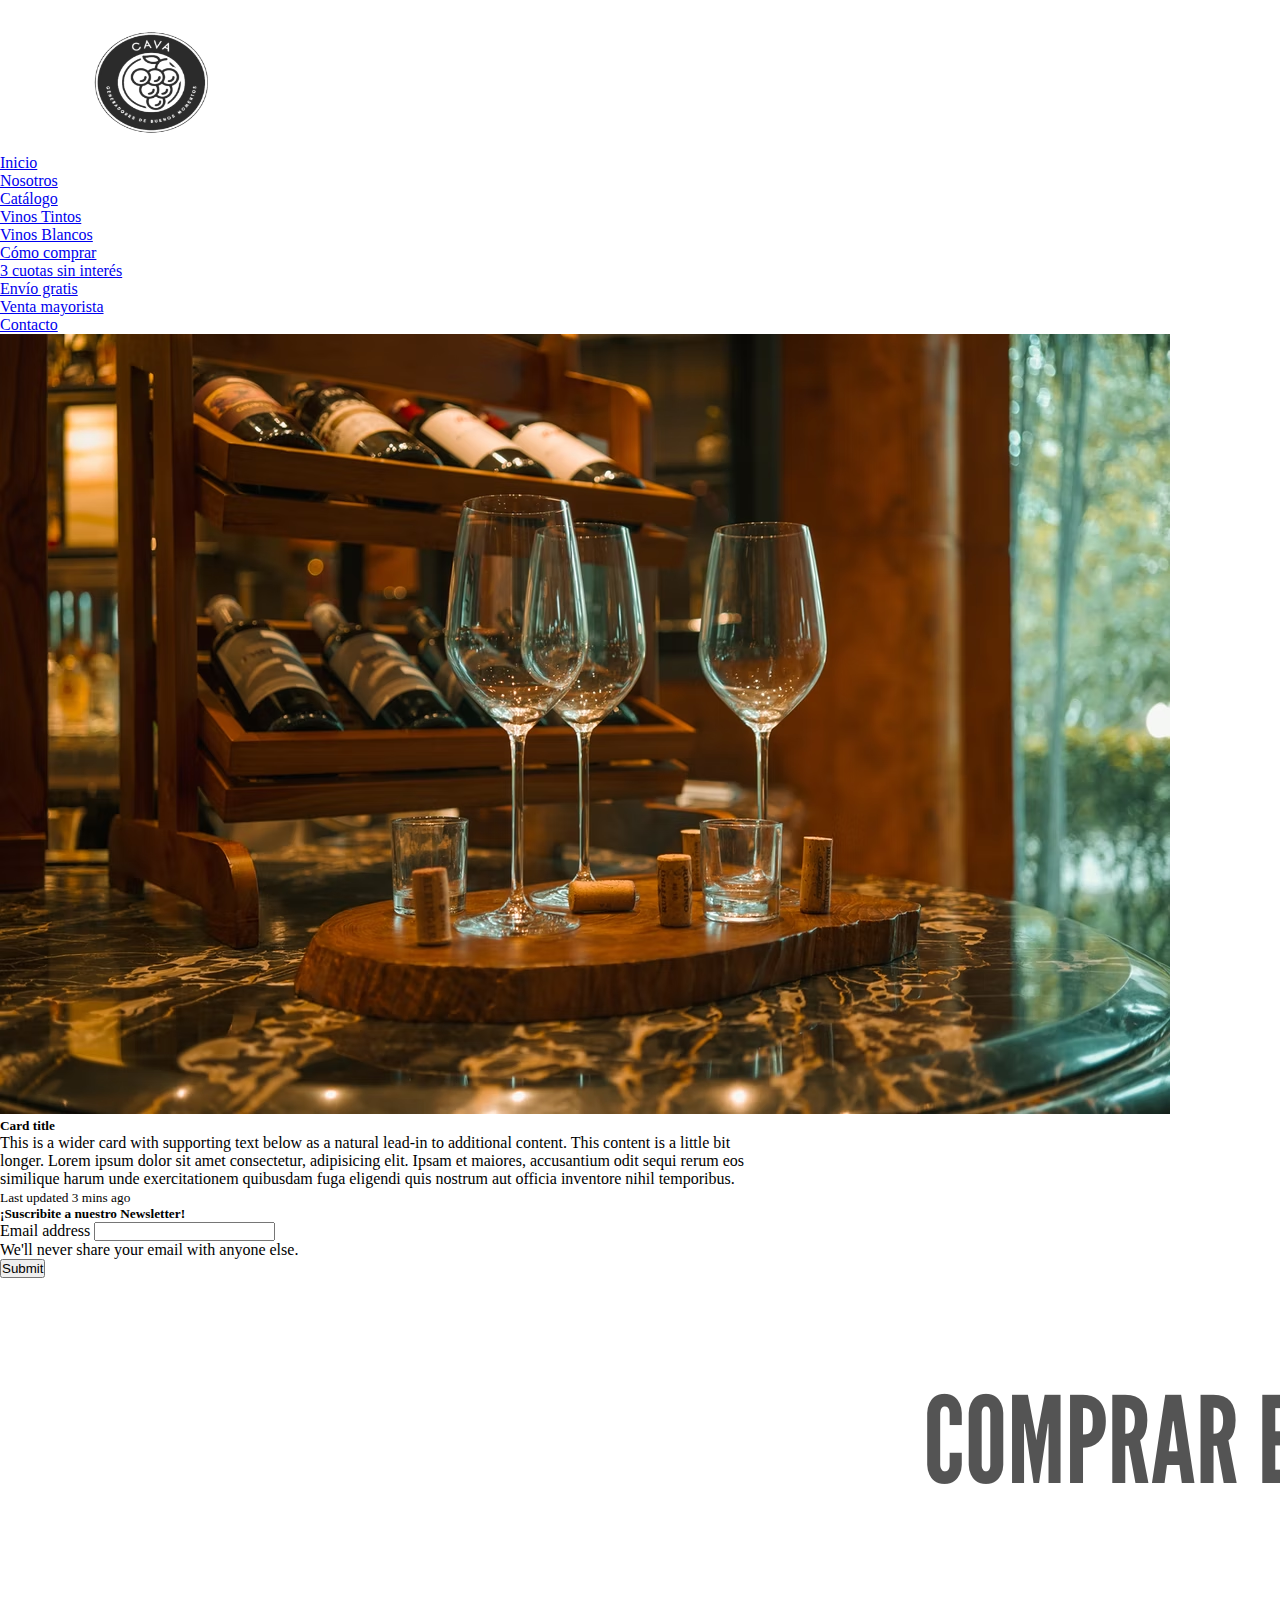
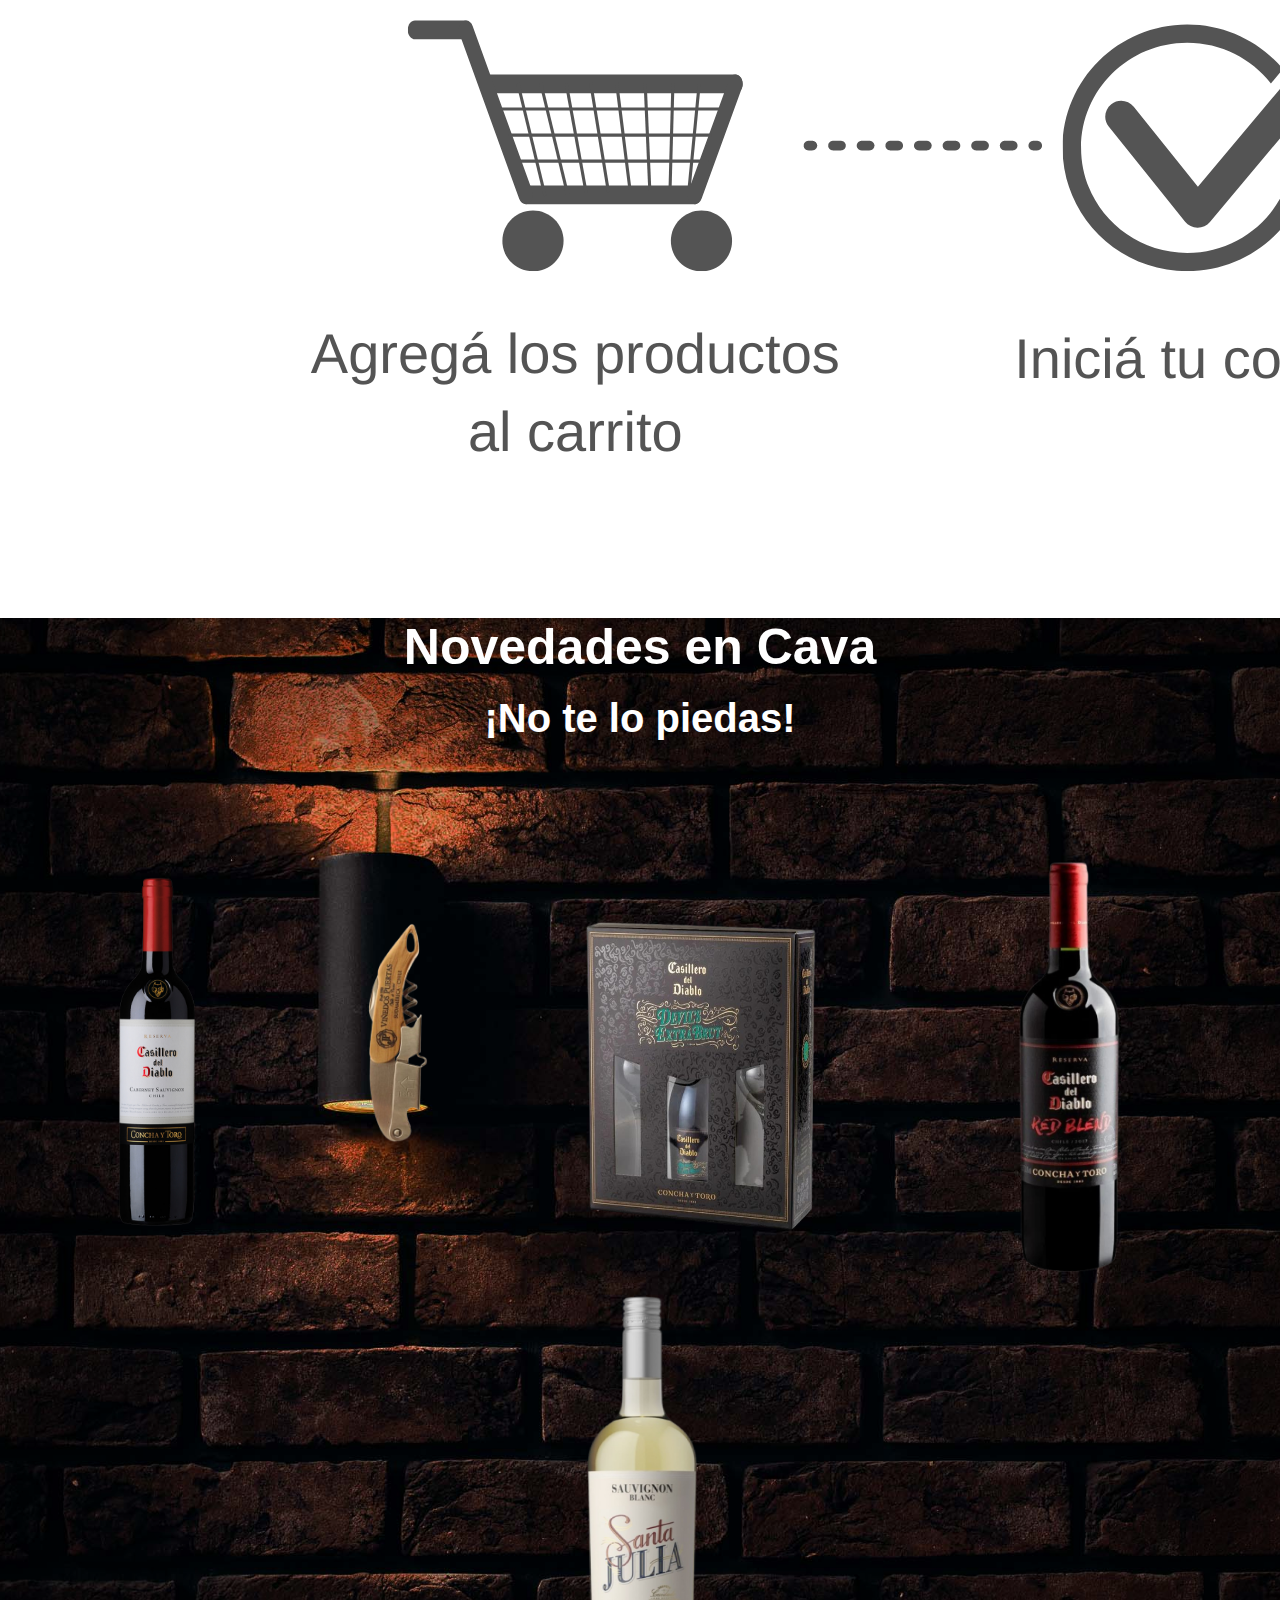
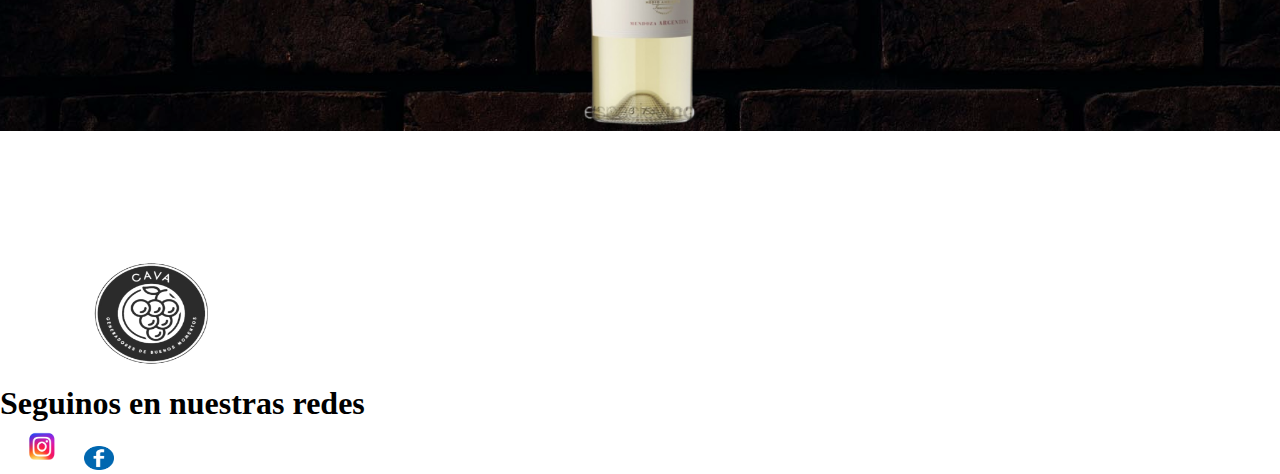
==== index.html @ 1de01f01 "subida de proyecto tienda digital de vinos" ====
<!DOCTYPE html>
<html lang="en">
<head>
    <meta charset="UTF-8">
    <meta http-equiv="X-UA-Compatible" content="IE=edge">
    <meta name="viewport" content="width=device-width, initial-scale=1.0">
    <title>Cava</title>
    <link rel="stylesheet" href="./css/style.css">
    <!-- Bootstrap css -->
    <!-- CSS only -->
<link href="https://cdn.jsdelivr.net/npm/bootstrap@5.2.0-beta1/dist/css/bootstrap.min.css" rel="stylesheet" integrity="sha384-0evHe/X+R7YkIZDRvuzKMRqM+OrBnVFBL6DOitfPri4tjfHxaWutUpFmBp4vmVor" crossorigin="anonymous">
</head>
<body >
    <header>
    <nav class="navbar bg-light">
        <div class="container  p-2 text-dark">
          <a class="navbar-brand " href="./index.html">
            <img src="./img/logoC.png" alt="logoCava" width="300" height="150">
          </a>
          <ul class="nav nav-pills">
            <li class="nav-item">
              <a class="nav-link active" aria-current="page" href="./index.html">Inicio</a>
            </li>
            <li class="nav-item">
              <a class="nav-link" href="./pages/nosotros.html">Nosotros</a>
            </li>
            <li class="nav-item dropdown">
                <a class="nav-link dropdown-toggle" href="./pages/catalogo.html" id="navbarScrollingDropdown" role="button" data-bs-toggle="dropdown" aria-expanded="false">
                  Catálogo
                </a>
                <ul class="dropdown-menu" aria-labelledby="navbarScrollingDropdown">
                  <li><a class="dropdown-item" href="./pages/Catalogo.html#vinosTintos">Vinos Tintos</a></li>
                  <li><a class="dropdown-item" href="./pages/Catalogo.html#vinosBlancos">Vinos Blancos</a></li>
                </ul>
                <li class="nav-item dropdown">
                    <a class="nav-link dropdown-toggle" href="./pages/comoComprar.html" id="navbarScrollingDropdown" role="button" data-bs-toggle="dropdown" aria-expanded="false">
                      Cómo comprar
                    </a>
                    <ul class="dropdown-menu" aria-labelledby="navbarScrollingDropdown">
                      <li><a class="dropdown-item" href="./pages/comoComprar.html#3cuotas">3 cuotas sin interés</a></li>
                      <li><a class="dropdown-item" href="./pages/comoComprar.html#envio-gratis">Envío gratis</a></li>
                      <li><a class="dropdown-item" href="./pages/contacto.html">Venta mayorista</a></li>
                    </ul>
            <li class="nav-item">
              <a class="nav-link" href="./pages/contacto.html">Contacto</a>
            </li>
          
          </ul>
        </div>
     
      </nav>
    </header>

    <article class="inicio d-flex mx-3 justify-content-around">

      <div class="presentacion my-3text-justify">
        <div class="row g-4">
          <div class="col-md-9">
            <img src="./img/copasVino.avif" class="img-fluid " alt="copasVino" >
          </div>
          <div class="col-md-3">
            <div class="card-body">
              <h5 class="card-title">Card title</h5>
              <p class="card-text">This is a wider card with supporting text below as a natural lead-in to additional content. This content is a little bit longer. Lorem ipsum dolor sit amet consectetur, adipisicing elit. Ipsam et maiores, accusantium odit sequi rerum eos similique harum unde exercitationem quibusdam fuga eligendi quis nostrum aut officia inventore nihil temporibus.</p>
              <p class="card-text"><small class="text-muted">Last updated 3 mins ago</small></p>
            </div>
          </div>
        </div>
      </div>
      

      <div class="newsletter">
        <div class="card mx-5 my-3 col-md-8">
          <div class="card-body mx-5 my-3">
            <h5 class="card-title mb-4">¡Suscribite a nuestro Newsletter!</h5>
            <form>
              <div>
                <label for="exampleInputEmail1" class="form-label">Email address</label>
                <input type="email" class="form-control" id="exampleInputEmail1" aria-describedby="emailHelp">
                <div id="emailHelp" class="form-text">We'll never share your email with anyone else.</div>
              </div>
              <button type="submit" class="btn btn-primary mt-2">Submit</button>
            </form>
          </div>
        </div>
      </div>


    </article>

    <section class="pasosCompra">
      <img src="./img/comprar-pasos.png" class="img-fluid mt-5" alt="pasos para la compra">
    </section>

    <main class="contenido mt-5">
        <div class="containerNovedades p-5">
            <div class="d-flex justify-content-between flex-column text-center mt-5 pt-5 pb-5 ">
                <h1 class="cartelNeon ">Novedades en Cava</h1>
                <h2 class="cartelNeon ">¡No te lo piedas!</h2>
            </div>
        

            <div class=" novedadesVinos bg-secondary bg-opacity-25">
              <img class="foto1" src="./img/productosNovedades/casilleroCabernet.png" alt="casilleroCabernet" width="250px" height="400px">
              <img class="foto2" src="./img/productosNovedades/descorchadorDobleTiempo.png" alt="descorchadorDt" width="150px" height="350px">
              <img class="foto3" src="./img/productosNovedades/packCasillero.png" alt="packCasillero" width="370px" height="450px">
              <img class="foto4" src="./img/productosNovedades/casilleroRedBlend.png" alt="casilleroRedBlend" width="auto" height="450px">
              <img class="foto5" src="./img/productosNovedades/santajSauvignonBlanc.png" alt="santajSauvignonBlanc" width="auto" height="440px">
            </div>
        </div>
        
    </main>
 
    <footer>
        <nav class="navbar bg-light">
            <div class="container p-2 text-dark">
              <a class="navbar-brand" href="./index.html">
                <img src="./img/logoC.png" alt="logoCava" width="300" height="150">
              </a>
             
              <div class="footerRedes">
                <h1 class="text-dark text-opacity-50 fs-3 mr-4">Seguinos en nuestras redes</h1>
                <div class="iconos d-flex align-items-center justify-content-center mt-2">
                  <a class="navbar-brand" href="https://www.instagram.com/">
                    <img src="./img/iconoI.png" alt="logoIG" width="80" height="48" class="d-inline-block align-text-top"></a>
                  <a class="navbar-brand" href="https://www.facebook.com/">
                    <img src="./img/fbIcon.png" alt="logoFB" width="30" height="24" class="d-inline-block align-text-top"></a>
                </div>
                
              </div>
            
              </div>
          </nav>


    </footer> 

<!-- Bootstrap JS -->
<!-- JavaScript Bundle with Popper -->
<script src="https://cdn.jsdelivr.net/npm/bootstrap@5.2.0-beta1/dist/js/bootstrap.bundle.min.js" integrity="sha384-pprn3073KE6tl6bjs2QrFaJGz5/SUsLqktiwsUTF55Jfv3qYSDhgCecCxMW52nD2" crossorigin="anonymous"></script>  
</body>
</html>
---- css/style.css ----
/* APLICA A TODAS LAS HTML */
/* ESTILOS
font-family: 'Gentium Plus', serif;
font-family: 'Raleway', sans-serif;
font-family: 'Open Sans', sans-serif;
 */

 *{
    box-sizing: border-box;
    padding: 0;
    margin: 0;
 }
 
 @media screen and (max-width:960px) {
    header{
       display: flex;
       flex-direction: column;
    }
 
    header .navbar-brand {
       margin: 0 auto 10px ;
    }
 
 
    footer{
       flex-direction: column;
       margin: 15px auto;
    }
    footer .navbar-brand{
       margin: 0 auto;
    } 
    footer .iconos img{
       width: 100%;
    }
 }
 
 
 /* INDEX */
 .presentacion{
    max-width: 60%;
 }
 
  .pasosCompra{
    margin: auto;
    max-width: 60%;
  }
  
 
  .containerNovedades{
    background-image: url(../img/fondoNovedades.jpg);
    background-size: cover;
    background-position: center;
    box-shadow: inset 0 0 100px 150px rgba(0, 0, 0, .3);
     display: block;
     color: white;
     align-items: center;
  }
  
  .contenido h1{
     display: flex;
     justify-content: center;
     text-align: center;
     font-size: 50px;
     font-family: 'Open Sans', sans-serif;
   }
  
   .contenido h2{
     margin: 20px auto;
     text-align: center;
     font-size: 40px;
     font-family: 'Open Sans', sans-serif;
   }
  .cartelNeon{
     animation: neon 2s infinite alternate;
  }
  
  /*  .contenido .descuento{
     margin-top: 80px;
     text-align: center;
     font-size: 30px;
     font-family: 'Open Sans', sans-serif;
  }
     .descuento{
     animation: descuentoNeon 2s infinite alternate;
   } */
  
  /* ANIMACIONES */
  @keyframes neon {
     0%, 10%, 15%, 20%, 30%, 35%, 40%, 50%, 55%, 60%, 70%, 75%, 80%, 85%, 90%, 100%{
        text-shadow: 0 0 25px #3485ff,
                     0 0 35px #00246c, 
                     0 0 30px #00246c, 
                     0 0 50px #3485ff; 
     }
     10%, 15%, 60%{
        text-shadow: none;
     }
   } 
  
  /*  @keyframes descuentoNeon {
     0%, 10%, 15%, 20%, 30%, 35%, 40%, 50%, 55%, 60%, 70%, 75%, 80%, 85%, 90%, 100%{
        text-shadow: 0 0 4px #fff,
                     0 0 15px #ff0, 
                     0 0 30px #ff8000, 
                     0 0 50px #ff8000; 
     }
     10%, 15%, 60%{
        text-shadow: none;
     }
   }  */
 
   .contenido .novedadesVinos {
    display: flex;
    flex-direction: row;
    flex-wrap: wrap;
    justify-content: space-around;
    margin: 100px 25px 100px 25px;
 }
 @media (max-width: 1200px) {
    .inicio{
       display: flex;
       flex-direction: column;
       justify-content: center;
    }
    .presentacion {
       display: contents;
    
    }
    .inicio .newsletter .card-title{
      font-size: 100%;
    }
    .inicio .newsletter .card-body{
       margin: 0;
       padding: 0;
    }
 }
 @media (max-width: 960px){
   
 
    .contenido h1{
       font-size: 5vw;
       font-family: 'Open Sans', sans-serif;
     }
    
     .contenido h2{
       font-size: 4vw;
       font-family: 'Open Sans', sans-serif;
     }
    
    .contenido .novedadesVinos {
       margin: 20% 25px 100px 25px;
    }
 
 .contenido .novedadesVinos img{
       width: 30%;
       height: 50vh;
       margin-top: 15px;
 }
 }
 
 @media (max-width: 680px){
    .contenido .novedadesVinos img{
       width: 50%;
       height: 60vh;
       margin-top: 15px;
 }
 .inicio .newsletter .card{
    margin: 0;
 }
 
 .contenido .novedadesVinos img{
    width: 50%;
    height: 30vh;
    margin-top: 15px;
 }
 }
 
 /* */
 
 
 /* CONTACTO.HTML */
 
 #contacto {
    background-image: url(../img/contactoFondo.jpg);
    background-size: cover;
    height: 100vh;
 
 }
 
 #contacto .formularioContacto{
    display: flex;
    justify-content: center;
    padding-top: 20vw;
  
 }
 
 .formularioContacto form div{
    padding: 3px;
    background-color: rgb(247, 244, 242, 0.3);
    display: flex;
    flex-direction: column;
    padding: 5px 15px;
 }
 @media screen and(max-width:960px) {
 .formularioContacto form div input{
    width: 10vh;
  }
 }
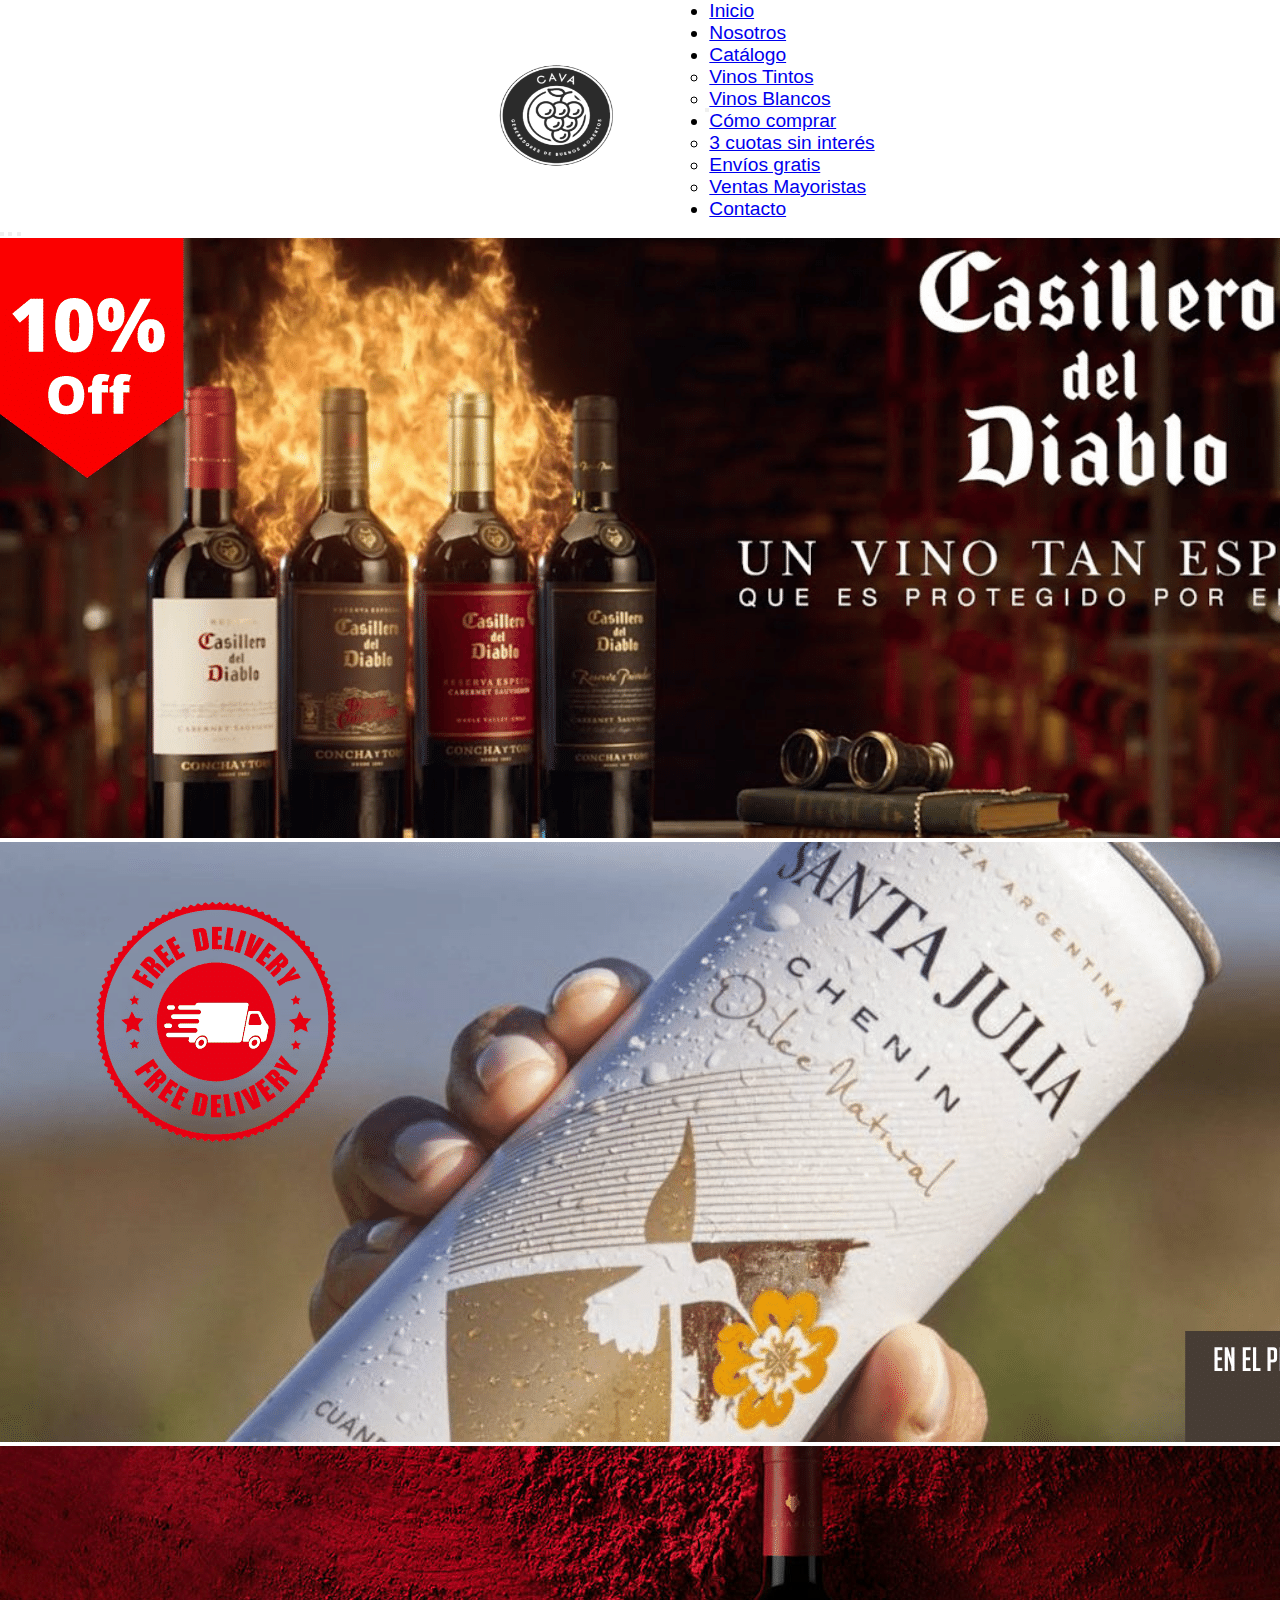
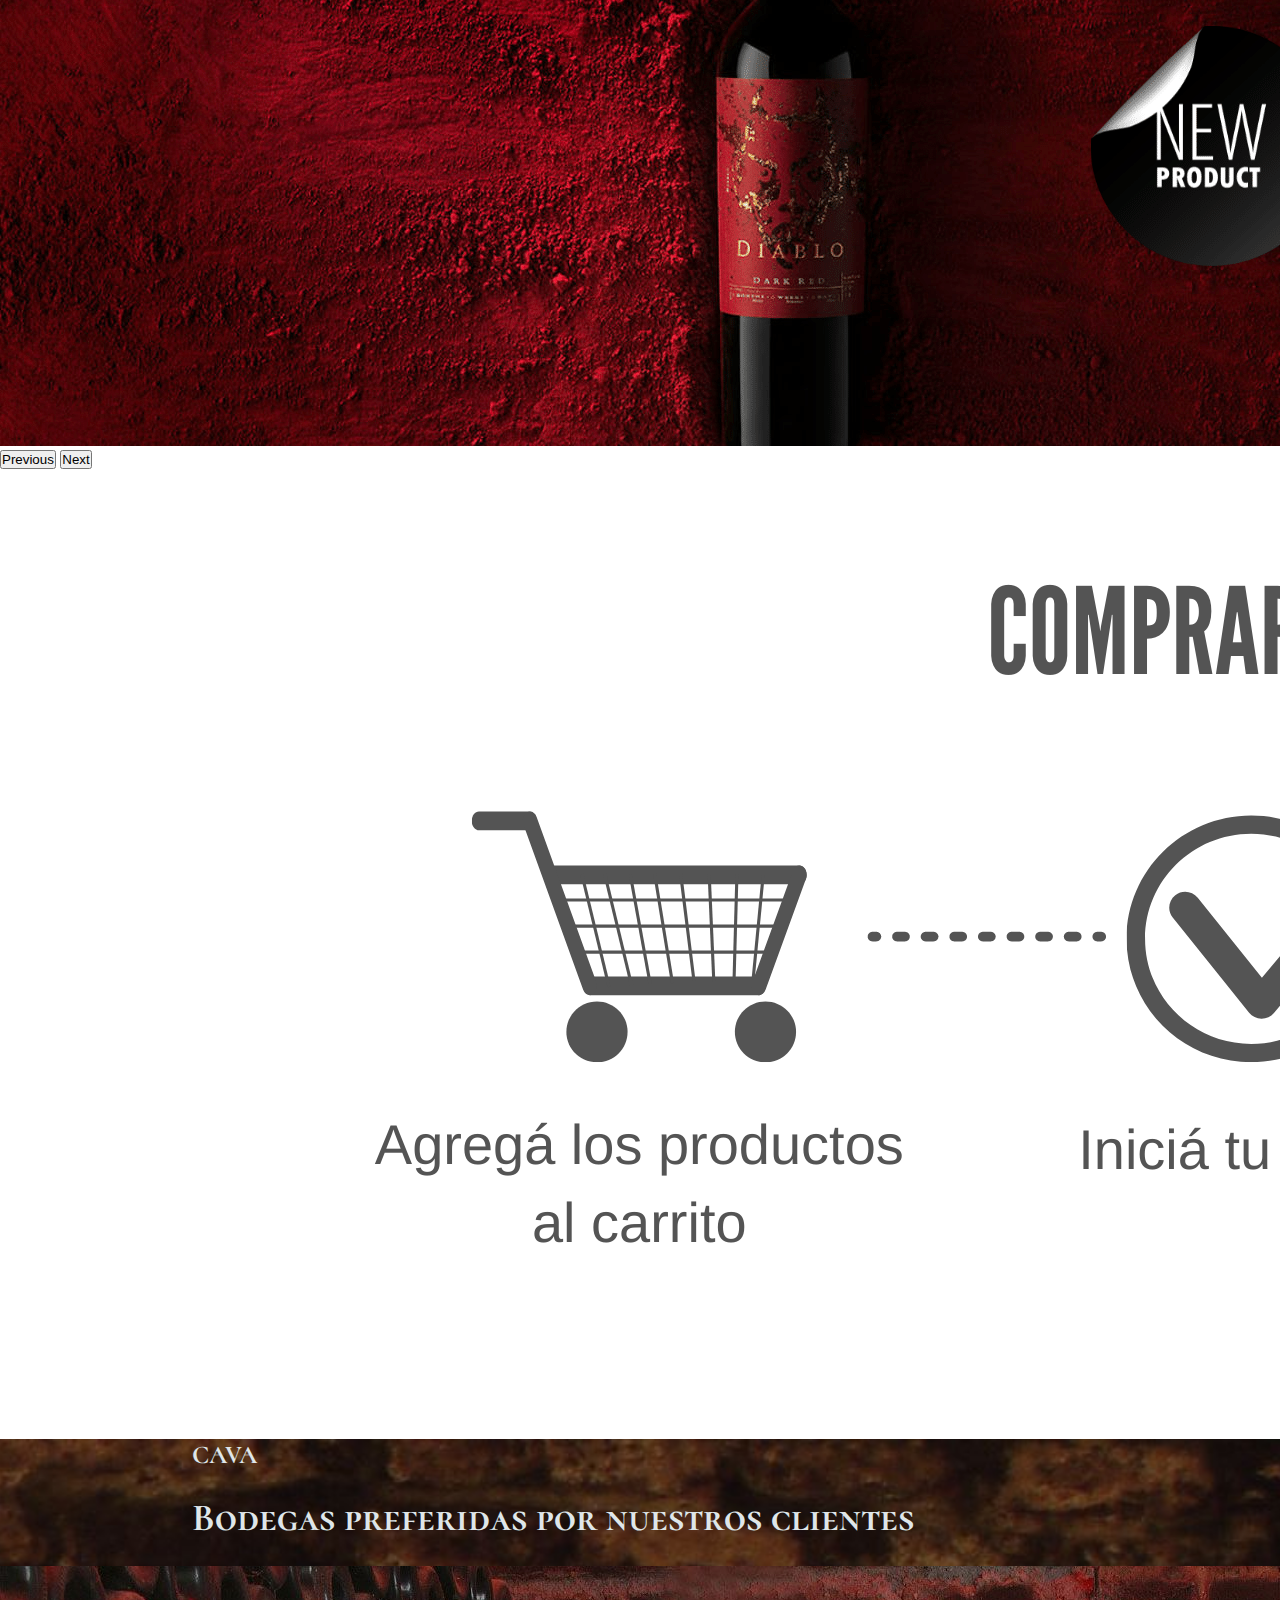
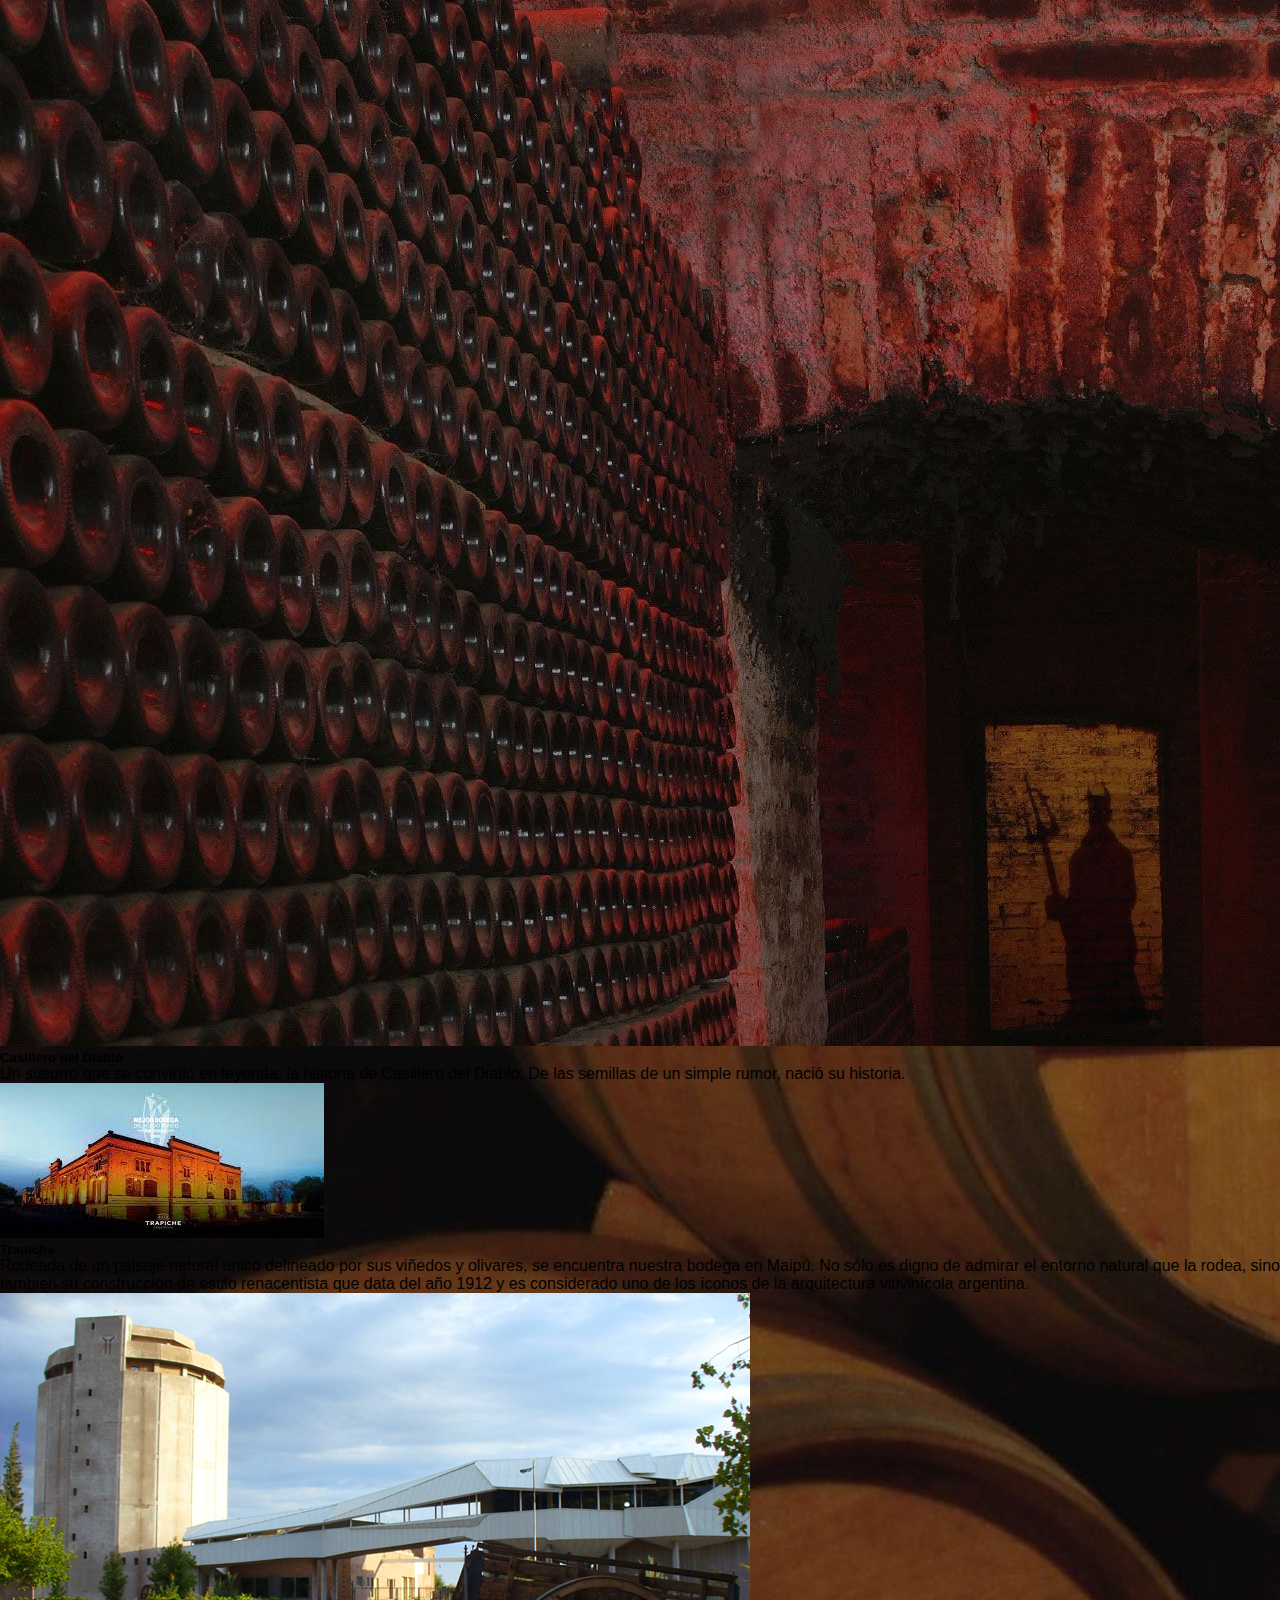
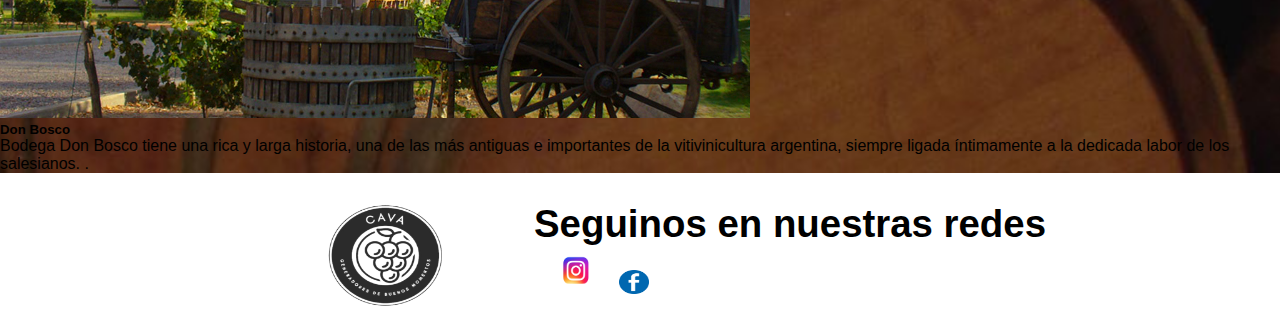
==== commit 63c8265a: "Trabajo para la tercera entrega del proyecto." ====
--- a/index.html
+++ b/index.html
@@ -1,23 +1,33 @@
 <!DOCTYPE html>
 <html lang="en">
-<head>
+  <head>
     <meta charset="UTF-8">
     <meta http-equiv="X-UA-Compatible" content="IE=edge">
     <meta name="viewport" content="width=device-width, initial-scale=1.0">
-    <title>Cava</title>
-    <link rel="stylesheet" href="./css/style.css">
+    <!-- SEO -->
+    <meta name="description" content="Tienda de vinos. Contamos con una amplia gama de etiquetas seleccionadas para nuestros clientes, podrás elegir entre distintas bodegas. Apostamos a los buenos momentos ">
+    <meta name="keywords" content="vinos, momentos, bodegas, tienda, compra">
+    <title>CAVA | Home</title>
+    <!-- CSS -->
+    <link rel="stylesheet" href="./sass/main.css">
+    <!-- FONTS -->
+    <link href="https://fonts.googleapis.com/css2?family=Cormorant+SC:wght@500&display=swap" rel="stylesheet">
     <!-- Bootstrap css -->
     <!-- CSS only -->
-<link href="https://cdn.jsdelivr.net/npm/bootstrap@5.2.0-beta1/dist/css/bootstrap.min.css" rel="stylesheet" integrity="sha384-0evHe/X+R7YkIZDRvuzKMRqM+OrBnVFBL6DOitfPri4tjfHxaWutUpFmBp4vmVor" crossorigin="anonymous">
-</head>
+    <link href="https://cdn.jsdelivr.net/npm/bootstrap@5.2.0-beta1/dist/css/bootstrap.min.css" rel="stylesheet" integrity="sha384-0evHe/X+R7YkIZDRvuzKMRqM+OrBnVFBL6DOitfPri4tjfHxaWutUpFmBp4vmVor" crossorigin="anonymous">
+  </head>
 <body >
-    <header>
-    <nav class="navbar bg-light">
-        <div class="container  p-2 text-dark">
-          <a class="navbar-brand " href="./index.html">
-            <img src="./img/logoC.png" alt="logoCava" width="300" height="150">
-          </a>
-          <ul class="nav nav-pills">
+<header>
+    <nav class="navbar navbar-expand-lg bg-light ">
+      <div class="container p-2 ">
+        <a class="navbar-brand " href="./index.html">
+          <img src="./img/logoC.png" alt="logoCava" width="300" height="150">
+        </a>
+        <button class="navbar-toggler" type="button" data-bs-toggle="collapse" data-bs-target="#navbarSupportedContent" aria-controls="navbarSupportedContent" aria-expanded="false" aria-label="Toggle navigation">
+          <span class="navbar-toggler-icon"></span>
+        </button>
+        <div class=" collapse navbar-collapse" id="navbarSupportedContent">
+          <ul class="navbar-nav me-auto mb-2 mb-lg-0 m-auto">
             <li class="nav-item">
               <a class="nav-link active" aria-current="page" href="./index.html">Inicio</a>
             </li>
@@ -25,89 +35,103 @@
               <a class="nav-link" href="./pages/nosotros.html">Nosotros</a>
             </li>
             <li class="nav-item dropdown">
-                <a class="nav-link dropdown-toggle" href="./pages/catalogo.html" id="navbarScrollingDropdown" role="button" data-bs-toggle="dropdown" aria-expanded="false">
-                  Catálogo
-                </a>
-                <ul class="dropdown-menu" aria-labelledby="navbarScrollingDropdown">
-                  <li><a class="dropdown-item" href="./pages/Catalogo.html#vinosTintos">Vinos Tintos</a></li>
-                  <li><a class="dropdown-item" href="./pages/Catalogo.html#vinosBlancos">Vinos Blancos</a></li>
-                </ul>
-                <li class="nav-item dropdown">
-                    <a class="nav-link dropdown-toggle" href="./pages/comoComprar.html" id="navbarScrollingDropdown" role="button" data-bs-toggle="dropdown" aria-expanded="false">
-                      Cómo comprar
-                    </a>
-                    <ul class="dropdown-menu" aria-labelledby="navbarScrollingDropdown">
-                      <li><a class="dropdown-item" href="./pages/comoComprar.html#3cuotas">3 cuotas sin interés</a></li>
-                      <li><a class="dropdown-item" href="./pages/comoComprar.html#envio-gratis">Envío gratis</a></li>
-                      <li><a class="dropdown-item" href="./pages/contacto.html">Venta mayorista</a></li>
-                    </ul>
+              <a class="nav-link dropdown-toggle" href="./pages/catalogo.html" id="navbarDropdown" role="button" data-bs-toggle="dropdown" aria-expanded="false">
+                Catálogo
+              </a>
+              <ul class="dropdown-menu" aria-labelledby="navbarDropdown">
+                <li><a class="dropdown-item" href="./pages/Catalogo.html#vinosTintos">Vinos Tintos</a></li>
+                <li><a class="dropdown-item" href="./pages/Catalogo.html#vinosBlancos">Vinos Blancos</a></li>
+              </ul>
+            </li>
+            <li class="nav-item dropdown">
+              <a class="nav-link dropdown-toggle" href="./pages/catalogo.html" id="navbarDropdown" role="button" data-bs-toggle="dropdown" aria-expanded="false">
+                Cómo comprar
+              </a>
+              <ul class="dropdown-menu" aria-labelledby="navbarDropdown">
+                <li><a class="dropdown-item" href="./pages/comoComprar.html#3cuotas">3 cuotas sin interés</a></li>
+                <li><a class="dropdown-item" href="./pages/comoComprar.html#envio-gratis">Envíos gratis</a></li>
+                <li><a class="dropdown-item" href="./pages/contacto.html">Ventas Mayoristas</a></li>
+              </ul>
+            </li>
             <li class="nav-item">
               <a class="nav-link" href="./pages/contacto.html">Contacto</a>
             </li>
-          
-          </ul>
         </div>
-     
-      </nav>
-    </header>
-
-    <article class="inicio d-flex mx-3 justify-content-around">
-
-      <div class="presentacion my-3text-justify">
-        <div class="row g-4">
-          <div class="col-md-9">
-            <img src="./img/copasVino.avif" class="img-fluid " alt="copasVino" >
+      </div>
+    </nav>
+  </header> 
+ 
+    <main>
+      <div id="carouselExampleIndicators" class="carousel slide" data-bs-ride="true">
+        <div class="carousel-indicators">
+          <button type="button" data-bs-target="#carouselExampleIndicators" data-bs-slide-to="0" class="active" aria-current="true" aria-label="Slide 1"></button>
+          <button type="button" data-bs-target="#carouselExampleIndicators" data-bs-slide-to="1" aria-label="Slide 2"></button>
+          <button type="button" data-bs-target="#carouselExampleIndicators" data-bs-slide-to="2" aria-label="Slide 3"></button>
+        </div>
+        <div class="carousel-inner">
+          <div class="carousel-item active">
+            <img src="./img/ofertas/casillero.png" class="d-block w-100" alt="vinos casillero del diablo oferta">
           </div>
-          <div class="col-md-3">
-            <div class="card-body">
-              <h5 class="card-title">Card title</h5>
-              <p class="card-text">This is a wider card with supporting text below as a natural lead-in to additional content. This content is a little bit longer. Lorem ipsum dolor sit amet consectetur, adipisicing elit. Ipsam et maiores, accusantium odit sequi rerum eos similique harum unde exercitationem quibusdam fuga eligendi quis nostrum aut officia inventore nihil temporibus.</p>
-              <p class="card-text"><small class="text-muted">Last updated 3 mins ago</small></p>
-            </div>
+          <div class="carousel-item">
+            <img src="./img/ofertas/lataSantaJulia.png" class="d-block w-100" alt="envío gratis lata Santa Julia">
+          </div>
+          <div class="carousel-item">
+            <img src="./img/ofertas/diablo.png" class="d-block w-100" alt="vino diablo nuevo ingreso">
           </div>
         </div>
+        <button class="carousel-control-prev" type="button" data-bs-target="#carouselExampleIndicators" data-bs-slide="prev">
+          <span class="carousel-control-prev-icon" aria-hidden="true"></span>
+          <span class="visually-hidden">Previous</span>
+        </button>
+        <button class="carousel-control-next" type="button" data-bs-target="#carouselExampleIndicators" data-bs-slide="next">
+          <span class="carousel-control-next-icon" aria-hidden="true"></span>
+          <span class="visually-hidden">Next</span>
+        </button>
       </div>
-      
+    </main>
+    <section class="pasosCompra">
+      <img src="./img/comprar-pasos.png" class="img-fluid" alt="pasos para la compra">
+    </section> 
 
-      <div class="newsletter">
-        <div class="card mx-5 my-3 col-md-8">
-          <div class="card-body mx-5 my-3">
-            <h5 class="card-title mb-4">¡Suscribite a nuestro Newsletter!</h5>
-            <form>
-              <div>
-                <label for="exampleInputEmail1" class="form-label">Email address</label>
-                <input type="email" class="form-control" id="exampleInputEmail1" aria-describedby="emailHelp">
-                <div id="emailHelp" class="form-text">We'll never share your email with anyone else.</div>
+    <main class="contenido">
+        <div class="containerNovedades p-5">
+            <div>
+              <h1 class="title">CAVA</h1>
+              <h2 class="title">Bodegas preferidas por nuestros clientes</h2>
+            </div> 
+            
+            <div class="row  row-cols-md-3 g-5  justify-content-center">
+              <div class="col-xl-3">
+                <div class="card carta">
+                  <img src="./img/bodegas/cardCasillero.jpg" class="card-img-top" alt="bodega Casillero del Diablo">
+                  <div class="card-body">
+                    <h5 class="card-title">Casillero del Diablo</h5>
+                    <p class="card-text">Un susurro que se convirtió en leyenda: la historia de Casillero del Diablo.
+                      De las semillas de un simple rumor, nació su historia.</p>
+                  </div>
+                </div>
               </div>
-              <button type="submit" class="btn btn-primary mt-2">Submit</button>
-            </form>
-          </div>
-        </div>
-      </div>
+              <div class="col-xl-3">
+                <div class="card carta">
+                  <img src="./img/bodegas/cardTrapiche.jpg" class="card-img-top"  alt="bodega Trapiche">
+                  <div class="card-body">
+                    <h5 class="card-title ">Trapiche</h5>
+                    <p class="card-text">Rodeada de un paisaje natural único delineado por sus viñedos y olivares, se encuentra nuestra bodega en Maipú. No sólo es digno de admirar el entorno natural que la rodea, sino también su construcción de estilo renacentista que data del año 1912 y es considerado uno de los íconos de la arquitectura vitivinícola argentina.</p>
+                  </div>
+                </div>
+              </div>
+              <div class="col-xl-3">
+                <div class="card carta">
+                  <img src="./img/bodegas/donBosco.jpg" class="card-img-top" alt="bodega Don Bosco">
+                  <div class="card-body">
+                    <h5 class="card-title">Don Bosco</h5>
+                    <p class="card-text">Bodega Don Bosco tiene una rica y larga historia, una de las más antiguas e importantes de la vitivinicultura argentina, siempre ligada íntimamente a la dedicada labor de los salesianos. .</p>
+                  </div>
+                </div>
+              </div> 
+            </div>
+        </div> 
 
-
-    </article>
-
-    <section class="pasosCompra">
-      <img src="./img/comprar-pasos.png" class="img-fluid mt-5" alt="pasos para la compra">
-    </section>
-
-    <main class="contenido mt-5">
-        <div class="containerNovedades p-5">
-            <div class="d-flex justify-content-between flex-column text-center mt-5 pt-5 pb-5 ">
-                <h1 class="cartelNeon ">Novedades en Cava</h1>
-                <h2 class="cartelNeon ">¡No te lo piedas!</h2>
-            </div>
-        
-
-            <div class=" novedadesVinos bg-secondary bg-opacity-25">
-              <img class="foto1" src="./img/productosNovedades/casilleroCabernet.png" alt="casilleroCabernet" width="250px" height="400px">
-              <img class="foto2" src="./img/productosNovedades/descorchadorDobleTiempo.png" alt="descorchadorDt" width="150px" height="350px">
-              <img class="foto3" src="./img/productosNovedades/packCasillero.png" alt="packCasillero" width="370px" height="450px">
-              <img class="foto4" src="./img/productosNovedades/casilleroRedBlend.png" alt="casilleroRedBlend" width="auto" height="450px">
-              <img class="foto5" src="./img/productosNovedades/santajSauvignonBlanc.png" alt="santajSauvignonBlanc" width="auto" height="440px">
-            </div>
-        </div>
         
     </main>
  
--- a/sass/main.css
+++ b/sass/main.css
@@ -0,0 +1,370 @@
+@charset "UTF-8";
+@import url("https://fonts.googleapis.com/css2?family=Montserrat&display=swap");
+* {
+  margin: 0;
+  padding: 0;
+  box-sizing: border-box;
+  font-family: sans-serif;
+}
+
+/* FONTS */
+/* VARIABLES */
+/* EXTEND */
+.title {
+  font-family: "Cormorant SC", serif;
+  color: #dfe6e9;
+}
+
+/* APLICA A TODAS LAS PÁGINAS */
+@media (max-width: 576px) {
+  .footer {
+    flex-direction: column;
+    margin: 15px auto;
+  }
+  .footer .navbar-brand {
+    margin: 0 auto;
+  }
+  .footer .footerRedes {
+    margin: auto;
+    justify-content: space-around;
+  }
+}
+@media (max-width: 780px) {
+  .footer {
+    flex-direction: column;
+    margin: 15px auto;
+  }
+  .footer .navbar-brand {
+    margin: 0 auto;
+  }
+  .footer .footerRedes {
+    margin: auto;
+    justify-content: space-around;
+  }
+}
+/* index */
+nav {
+  font-size: larger;
+}
+
+.pasosCompra {
+  margin: auto;
+  max-width: 50%;
+}
+
+.contenido .containerNovedades {
+  background-image: url(../img/barrilles.jpg);
+  background-size: cover;
+  background-position: center;
+}
+.contenido h1 {
+  padding-left: 15%;
+  margin-top: 30px;
+  font-size: 2vw;
+}
+.contenido h2 {
+  padding-left: 15%;
+  margin-top: 20px;
+  font-size: 3vw;
+}
+
+.card {
+  transition: 1s ease;
+}
+
+.carta:hover {
+  transform: scale(1.2);
+  transition: 1s ease;
+}
+
+@media (max-width: 576px) {
+  .contenido {
+    margin-top: 0;
+  }
+  .contenido h1 {
+    font-size: medium;
+  }
+  .contenido h2 {
+    font-size: x-large;
+  }
+}
+/* NOSOTROS */
+/* MIXINS */
+.container {
+  display: flex;
+  align-items: center;
+  justify-content: center;
+  height: 100%;
+  width: 100%;
+  overflow: hidden;
+}
+.container__image1 {
+  background-image: url(../img/uvaCabernet.jpg);
+  position: relative;
+  display: flex;
+  flex-direction: column;
+  justify-content: center;
+  width: 250px;
+  height: 250px;
+  border-radius: 50%;
+  background-size: cover;
+  transition: ease-in-out 0.3s;
+  z-index: 2;
+}
+.container__image1:before {
+  content: " ";
+  position: absolute;
+  width: 100%;
+  height: 100%;
+  top: 0;
+  bottom: 0;
+  left: 0;
+  margin: auto;
+  background: inherit;
+  background-position: bottom;
+  filter: blur(40px) saturate(0%);
+  transform: scaleX(0.4);
+  transition: ease-in-out 0.4s;
+  border-radius: 120px;
+  transform-origin: right;
+  opacity: 0;
+  z-index: -1;
+}
+.container__image1 .container__info {
+  position: relative;
+  line-height: 1.8;
+  transition: ease-in-out 0.3s;
+  opacity: 0;
+}
+.container__image1 .container__location {
+  transition-delay: 0.15s;
+}
+.container__image1:hover {
+  border-radius: 0;
+  width: 450px;
+  height: 310px;
+  box-shadow: 0px 0px 1px rgba(0, 0, 0, 0.04), 0px 2px 6px rgba(9, 55, 53, 0.08), 0px 16px 24px rgba(9, 55, 53, 0.1), 0px 24px 32px rgba(9, 55, 53, 0.14);
+}
+.container__image1:hover:before {
+  width: 100%;
+  opacity: 0.18;
+  filter: blur(10px) saturate(100%);
+  transform: scale(2.8) translate3d(-18%, 0px, 0px);
+}
+.container__image1:hover .container__info {
+  transform: translate3d(-95%, 0px, 0px);
+  opacity: 1;
+}
+.container__image2 {
+  background-image: url(../img/uvaMalbec.jpg);
+  position: relative;
+  display: flex;
+  flex-direction: column;
+  justify-content: center;
+  width: 250px;
+  height: 250px;
+  border-radius: 50%;
+  background-size: cover;
+  transition: ease-in-out 0.3s;
+  z-index: 2;
+}
+.container__image2:before {
+  content: " ";
+  position: absolute;
+  width: 100%;
+  height: 100%;
+  top: 0;
+  bottom: 0;
+  left: 0;
+  margin: auto;
+  background: inherit;
+  background-position: bottom;
+  filter: blur(40px) saturate(0%);
+  transform: scaleX(0.4);
+  transition: ease-in-out 0.4s;
+  border-radius: 120px;
+  transform-origin: right;
+  opacity: 0;
+  z-index: -1;
+}
+.container__image2 .container__info {
+  position: relative;
+  line-height: 1.8;
+  transition: ease-in-out 0.3s;
+  opacity: 0;
+}
+.container__image2 .container__location {
+  transition-delay: 0.15s;
+}
+.container__image2:hover {
+  border-radius: 0;
+  width: 450px;
+  height: 310px;
+  box-shadow: 0px 0px 1px rgba(0, 0, 0, 0.04), 0px 2px 6px rgba(9, 55, 53, 0.08), 0px 16px 24px rgba(9, 55, 53, 0.1), 0px 24px 32px rgba(9, 55, 53, 0.14);
+}
+.container__image2:hover:before {
+  width: 100%;
+  opacity: 0.18;
+  filter: blur(10px) saturate(100%);
+  transform: scale(2.8) translate3d(-18%, 0px, 0px);
+}
+.container__image2:hover .container__info {
+  transform: translate3d(-95%, 0px, 0px);
+  opacity: 1;
+}
+.container__image3 {
+  background-image: url(../img/uvaSB.jpg);
+  position: relative;
+  display: flex;
+  flex-direction: column;
+  justify-content: center;
+  width: 250px;
+  height: 250px;
+  border-radius: 50%;
+  background-size: cover;
+  transition: ease-in-out 0.3s;
+  z-index: 2;
+}
+.container__image3:before {
+  content: " ";
+  position: absolute;
+  width: 100%;
+  height: 100%;
+  top: 0;
+  bottom: 0;
+  left: 0;
+  margin: auto;
+  background: inherit;
+  background-position: bottom;
+  filter: blur(40px) saturate(0%);
+  transform: scaleX(0.4);
+  transition: ease-in-out 0.4s;
+  border-radius: 120px;
+  transform-origin: right;
+  opacity: 0;
+  z-index: -1;
+}
+.container__image3 .container__info {
+  position: relative;
+  line-height: 1.8;
+  transition: ease-in-out 0.3s;
+  opacity: 0;
+}
+.container__image3 .container__location {
+  transition-delay: 0.15s;
+}
+.container__image3:hover {
+  border-radius: 0;
+  width: 450px;
+  height: 310px;
+  box-shadow: 0px 0px 1px rgba(0, 0, 0, 0.04), 0px 2px 6px rgba(9, 55, 53, 0.08), 0px 16px 24px rgba(9, 55, 53, 0.1), 0px 24px 32px rgba(9, 55, 53, 0.14);
+}
+.container__image3:hover:before {
+  width: 100%;
+  opacity: 0.18;
+  filter: blur(10px) saturate(100%);
+  transform: scale(2.8) translate3d(-18%, 0px, 0px);
+}
+.container__image3:hover .container__info {
+  transform: translate3d(-95%, 0px, 0px);
+  opacity: 1;
+}
+.container__image4 {
+  background-image: url(../img/uvaChardonnay.jpg);
+  position: relative;
+  display: flex;
+  flex-direction: column;
+  justify-content: center;
+  width: 250px;
+  height: 250px;
+  border-radius: 50%;
+  background-size: cover;
+  transition: ease-in-out 0.3s;
+  z-index: 2;
+}
+.container__image4:before {
+  content: " ";
+  position: absolute;
+  width: 100%;
+  height: 100%;
+  top: 0;
+  bottom: 0;
+  left: 0;
+  margin: auto;
+  background: inherit;
+  background-position: bottom;
+  filter: blur(40px) saturate(0%);
+  transform: scaleX(0.4);
+  transition: ease-in-out 0.4s;
+  border-radius: 120px;
+  transform-origin: right;
+  opacity: 0;
+  z-index: -1;
+}
+.container__image4 .container__info {
+  position: relative;
+  line-height: 1.8;
+  transition: ease-in-out 0.3s;
+  opacity: 0;
+}
+.container__image4 .container__location {
+  transition-delay: 0.15s;
+}
+.container__image4:hover {
+  border-radius: 0;
+  width: 450px;
+  height: 310px;
+  box-shadow: 0px 0px 1px rgba(0, 0, 0, 0.04), 0px 2px 6px rgba(9, 55, 53, 0.08), 0px 16px 24px rgba(9, 55, 53, 0.1), 0px 24px 32px rgba(9, 55, 53, 0.14);
+}
+.container__image4:hover:before {
+  width: 100%;
+  opacity: 0.18;
+  filter: blur(10px) saturate(100%);
+  transform: scale(2.8) translate3d(-18%, 0px, 0px);
+}
+.container__image4:hover .container__info {
+  transform: translate3d(-95%, 0px, 0px);
+  opacity: 1;
+}
+
+.encabezado {
+  border-bottom: 1px solid transparent;
+  color: #06C0A8;
+  text-decoration: none;
+  transition: ease-in 0.13s;
+}
+
+/* SECCIÓN INFO COMPRAS */
+.title {
+  margin-bottom: 25px;
+}
+
+.container p {
+  margin-top: 5px;
+  padding: 15px;
+}
+
+/* CONTACTO */
+#contacto {
+  background-image: url(../img/contactoFondo.jpg);
+  background-size: cover;
+  height: 100vh;
+}
+#contacto .formularioContacto {
+  display: flex;
+  justify-content: center;
+  padding: 15%;
+}
+#contacto .formularioContacto form div {
+  padding: 3px;
+  background-color: rgba(247, 244, 242, 0.3);
+  display: flex;
+  flex-direction: column;
+  padding: 5px 15px;
+}
+
+@media (max-width: 1500px) {
+  .formularioContacto form div input {
+    width: 100%;
+  }
+}/*# sourceMappingURL=main.css.map */